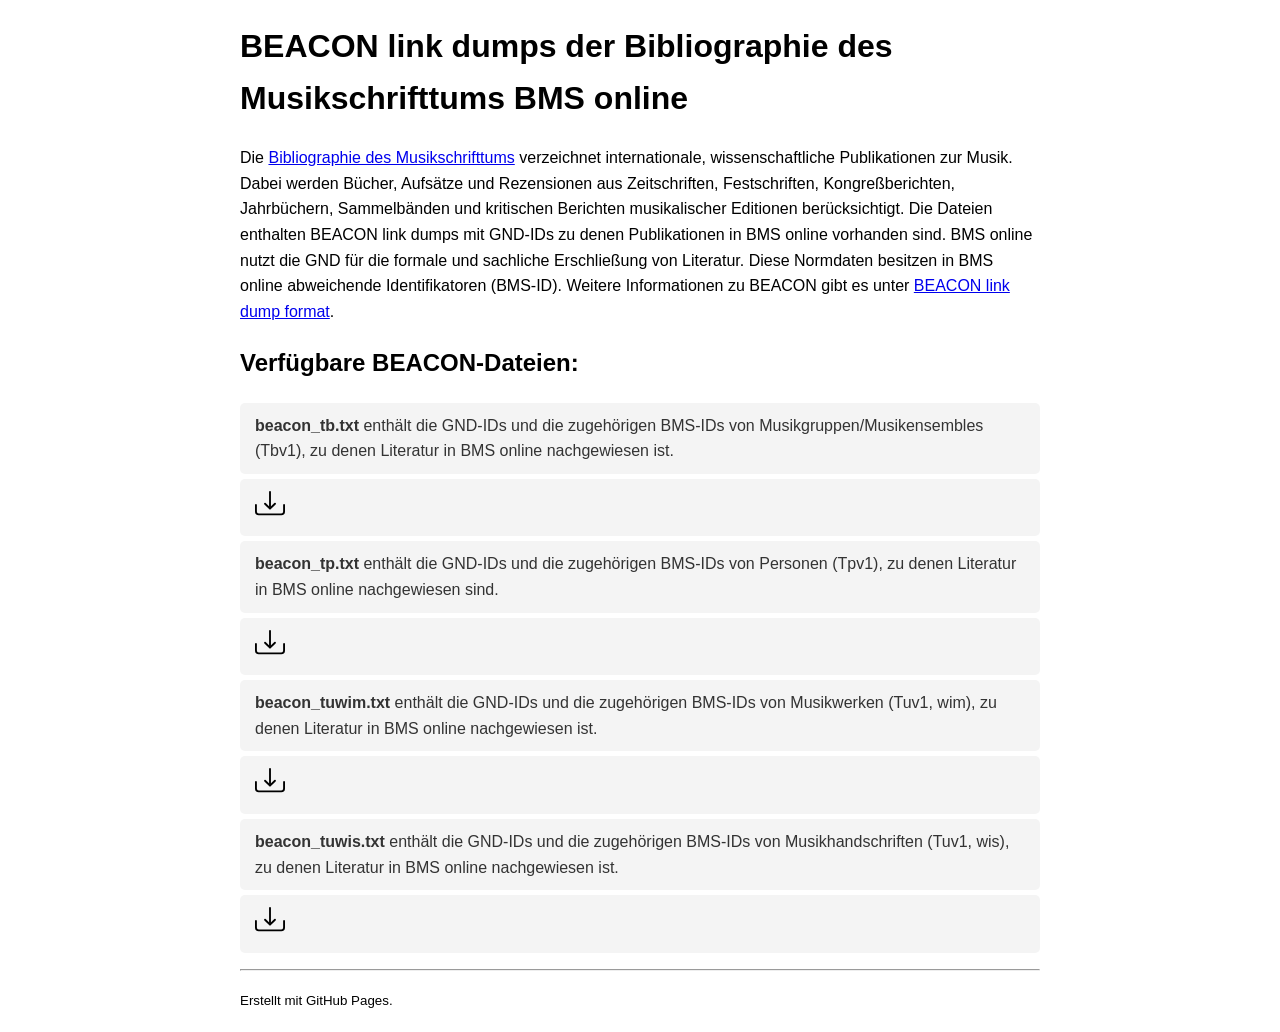
==== dmp/index.html @ e37746e8 "Update" ====
<!DOCTYPE html>
<html lang="de">
<head>
    <meta charset="UTF-8">
    <meta name="viewport" content="width=device-width, initial-scale=1.0">
    <title>BEACON link dumps der Bibliographie des Musikschrifttums BMS online</title>
    <style>
        body {
            font-family: sans-serif;
            line-height: 1.6;
            max-width: 800px;
            margin: 20px auto;
            padding: 0 20px;
        }
        ul {
            list-style-type: none;
            padding: 0;
        }
        li a {
            display: block;
            padding: 10px 15px;
            margin-bottom: 5px;
            background-color: #f4f4f4;
            text-decoration: none;
            color: #333;
            border-radius: 5px;
        }
        li a:hover {
            background-color: #e2e2e2;
        }
    </style>
</head>
<body>

    <h1>BEACON link dumps der Bibliographie des Musikschrifttums BMS online</h1>
    <p>
        Die <a href="https://www.musikbibliographie.de/">Bibliographie des Musikschrifttums</a> verzeichnet internationale, wissenschaftliche Publikationen zur Musik. Dabei werden Bücher, Aufsätze und Rezensionen aus Zeitschriften, Festschriften, Kongreßberichten, Jahrbüchern, Sammelbänden und kritischen Berichten musikalischer Editionen berücksichtigt. Die Dateien enthalten BEACON link dumps mit GND-IDs zu denen Publikationen in BMS online vorhanden sind. BMS online nutzt die GND für die formale und sachliche Erschließung von Literatur. Diese Normdaten besitzen in BMS online abweichende Identifikatoren (BMS-ID).
Weitere Informationen zu BEACON gibt es unter <a href="https://gbv.github.io/beaconspec/beacon.html">BEACON link dump format</a>.
    </p>

    <h2>Verfügbare BEACON-Dateien:</h2>
    <ul>
        <!-- Ersetzen Sie datei1.txt etc. durch die tatsächlichen Namen Ihrer Dateien -->
        <li><a href="https://github.com/musikforschung/bms_beacon/blob/main/dmp/beacon_tb.txt"><b>beacon_tb.txt</b> enthält die GND-IDs und die zugehörigen BMS-IDs von Musikgruppen/Musikensembles (Tbv1), zu denen Literatur in BMS online nachgewiesen ist.</a><a href="beacon_tb.txt" download="BMS-Musikgruppen und Musikensembles"><img src="../icon/download.svg" alt="Download-Icon" style="width:30px;height:30px;"></a></li>
        <li><a href="https://github.com/musikforschung/bms_beacon/blob/main/dmp/beacon_tp.txt"><b>beacon_tp.txt</b> enthält die GND-IDs und die zugehörigen BMS-IDs von Personen (Tpv1), zu denen Literatur in BMS online nachgewiesen sind.</a><a href="beacon_tp.txt" download="BMS-Personen"><img src="../icon/download.svg" alt="Download-Icon" style="width:30px;height:30px;"></a></li>
        <li><a href="https://github.com/musikforschung/bms_beacon/blob/main/dmp/beacon_tuwim.txt"><b>beacon_tuwim.txt</b> enthält die GND-IDs und die zugehörigen BMS-IDs von Musikwerken (Tuv1, wim), zu denen Literatur in BMS online nachgewiesen ist.</a><a href="beacon_tuwim.txt" download="BMS-Musikwerke"><img src="../icon/download.svg" alt="Download-Icon" style="width:30px;height:30px;"></a></li>
        <li><a href="https://github.com/musikforschung/bms_beacon/blob/main/dmp/beacon_tuwis.txt"><b>beacon_tuwis.txt</b> enthält die GND-IDs und die zugehörigen BMS-IDs von Musikhandschriften (Tuv1, wis), zu denen Literatur in BMS online nachgewiesen ist.</a><a href="beacon_tuwis.txt" download="BMS-Musikhandschriften"><img src="../icon/download.svg" alt="Download-Icon" style="width:30px;height:30px;"></a></li>
    </ul>

    <footer>
        <hr>
        <p><small>Erstellt mit GitHub Pages.</small></p>
    </footer>

</body>
</html>
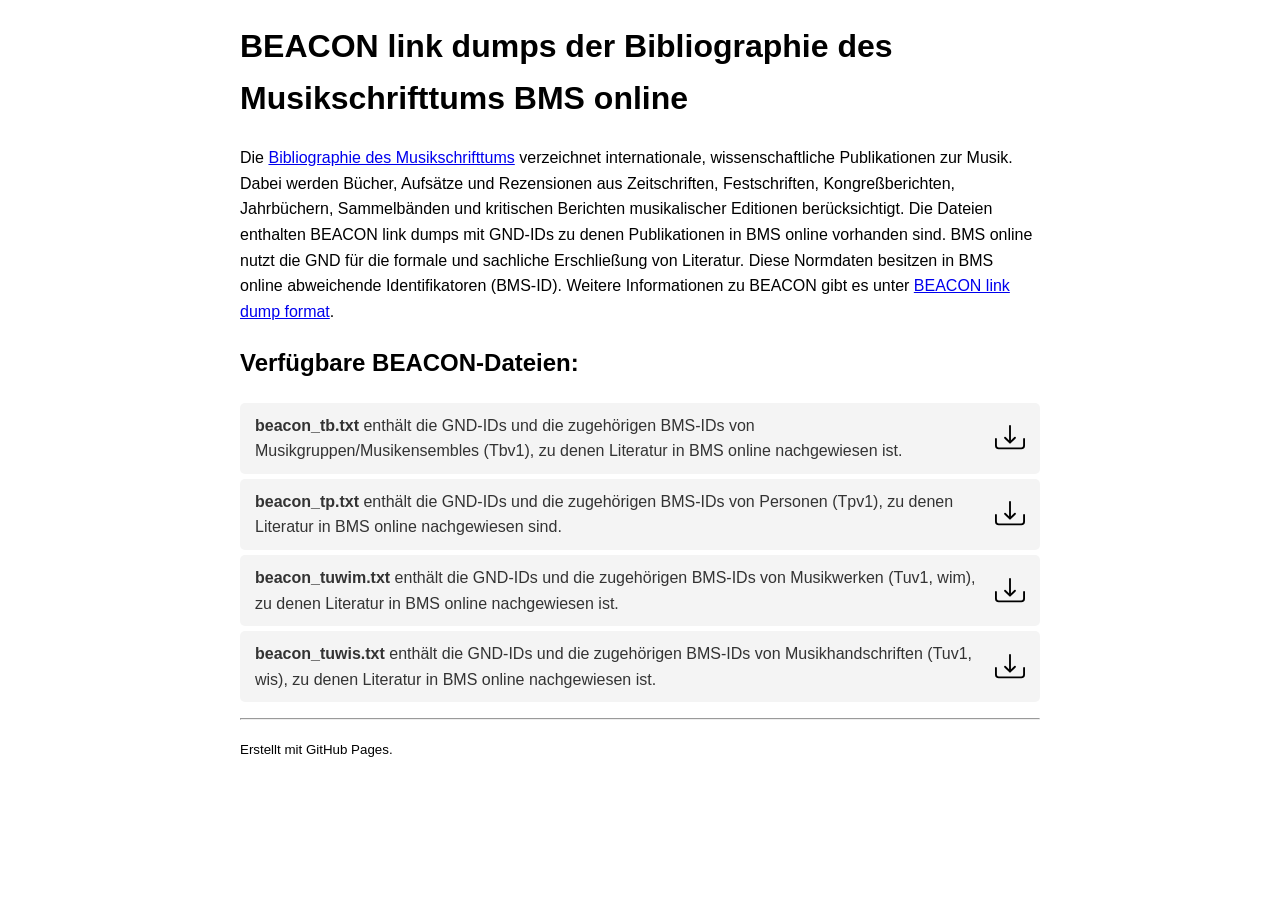
==== commit 9bd54301: "Update" ====
--- a/dmp/index.html
+++ b/dmp/index.html
@@ -16,17 +16,27 @@
             list-style-type: none;
             padding: 0;
         }
+        /* Stilisiert das gesamte Listen-Element als klickbaren Block */
         li a {
-            display: block;
+            display: flex; /* Benutzt Flexbox um Text und Icon auszurichten */
+            align-items: center; /* Zentriert Icon und Text vertikal */
             padding: 10px 15px;
             margin-bottom: 5px;
             background-color: #f4f4f4;
             text-decoration: none;
             color: #333;
             border-radius: 5px;
+            justify-content: space-between; /* Schiebt das Icon nach rechts */
         }
         li a:hover {
             background-color: #e2e2e2;
+        }
+        .download-icon {
+            margin-left: 15px; /* Fügt Abstand zwischen Text und Icon hinzu */
+            width: 30px;
+            height: 30px;
+            /* Stellt sicher, dass das Icon nicht gestaucht wird */
+            flex-shrink: 0; 
         }
     </style>
 </head>
@@ -40,11 +50,44 @@
 
     <h2>Verfügbare BEACON-Dateien:</h2>
     <ul>
-        <!-- Ersetzen Sie datei1.txt etc. durch die tatsächlichen Namen Ihrer Dateien -->
-        <li><a href="https://github.com/musikforschung/bms_beacon/blob/main/dmp/beacon_tb.txt"><b>beacon_tb.txt</b> enthält die GND-IDs und die zugehörigen BMS-IDs von Musikgruppen/Musikensembles (Tbv1), zu denen Literatur in BMS online nachgewiesen ist.</a><a href="beacon_tb.txt" download="BMS-Musikgruppen und Musikensembles"><img src="../icon/download.svg" alt="Download-Icon" style="width:30px;height:30px;"></a></li>
-        <li><a href="https://github.com/musikforschung/bms_beacon/blob/main/dmp/beacon_tp.txt"><b>beacon_tp.txt</b> enthält die GND-IDs und die zugehörigen BMS-IDs von Personen (Tpv1), zu denen Literatur in BMS online nachgewiesen sind.</a><a href="beacon_tp.txt" download="BMS-Personen"><img src="../icon/download.svg" alt="Download-Icon" style="width:30px;height:30px;"></a></li>
-        <li><a href="https://github.com/musikforschung/bms_beacon/blob/main/dmp/beacon_tuwim.txt"><b>beacon_tuwim.txt</b> enthält die GND-IDs und die zugehörigen BMS-IDs von Musikwerken (Tuv1, wim), zu denen Literatur in BMS online nachgewiesen ist.</a><a href="beacon_tuwim.txt" download="BMS-Musikwerke"><img src="../icon/download.svg" alt="Download-Icon" style="width:30px;height:30px;"></a></li>
-        <li><a href="https://github.com/musikforschung/bms_beacon/blob/main/dmp/beacon_tuwis.txt"><b>beacon_tuwis.txt</b> enthält die GND-IDs und die zugehörigen BMS-IDs von Musikhandschriften (Tuv1, wis), zu denen Literatur in BMS online nachgewiesen ist.</a><a href="beacon_tuwis.txt" download="BMS-Musikhandschriften"><img src="../icon/download.svg" alt="Download-Icon" style="width:30px;height:30px;"></a></li>
+        
+        <li>
+            <!-- Das href-Attribut verweist nun relativ auf die Datei, download zwingt den Download -->
+            <a href="beacon_tb.txt" download="BMS-Musikgruppen und Musikensembles">
+                <div>
+                    <b>beacon_tb.txt</b> enthält die GND-IDs und die zugehörigen BMS-IDs von Musikgruppen/Musikensembles (Tbv1), zu denen Literatur in BMS online nachgewiesen ist.
+                </div>
+                <!-- Der src-Pfad ist korrekt, muss aber im icon-Ordner im Root des Repos liegen -->
+                <img src="../icon/download.svg" alt="Download-Icon" class="download-icon">
+            </a>
+        </li>
+        
+        <li>
+            <a href="beacon_tp.txt" download="BMS-Personen">
+                <div>
+                    <b>beacon_tp.txt</b> enthält die GND-IDs und die zugehörigen BMS-IDs von Personen (Tpv1), zu denen Literatur in BMS online nachgewiesen sind.
+                </div>
+                <img src="../icon/download.svg" alt="Download-Icon" class="download-icon">
+            </a>
+        </li>
+        
+        <li>
+            <a href="beacon_tuwim.txt" download="BMS-Musikwerke">
+                <div>
+                    <b>beacon_tuwim.txt</b> enthält die GND-IDs und die zugehörigen BMS-IDs von Musikwerken (Tuv1, wim), zu denen Literatur in BMS online nachgewiesen ist.
+                </div>
+                <img src="../icon/download.svg" alt="Download-Icon" class="download-icon">
+            </a>
+        </li>
+        
+        <li>
+            <a href="beacon_tuwis.txt" download="BMS-Musikhandschriften">
+                <div>
+                    <b>beacon_tuwis.txt</b> enthält die GND-IDs und die zugehörigen BMS-IDs von Musikhandschriften (Tuv1, wis), zu denen Literatur in BMS online nachgewiesen ist.
+                </div>
+                <img src="../icon/download.svg" alt="Download-Icon" class="download-icon">
+            </a>
+        </li>
     </ul>
 
     <footer>
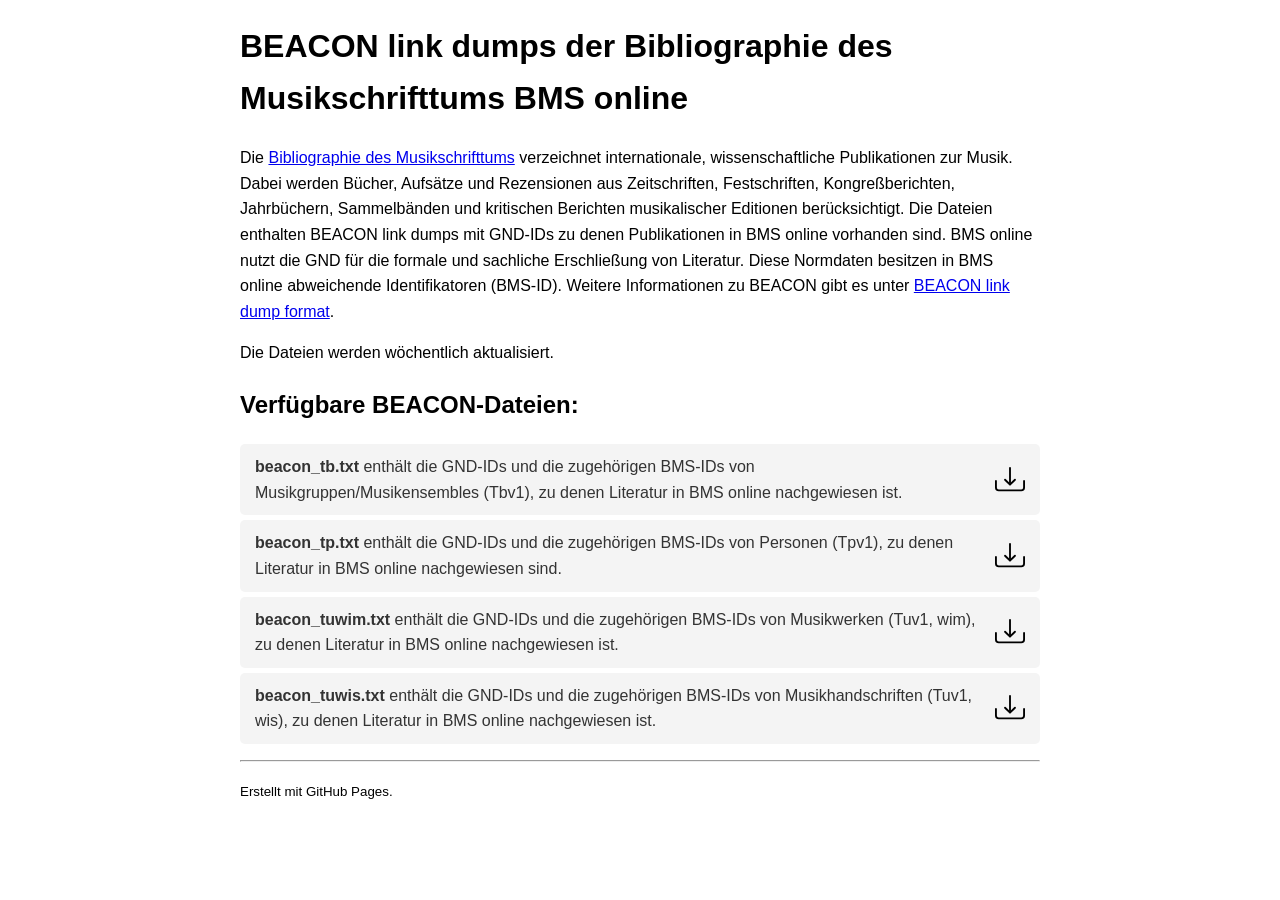
==== commit b8fcc1ec: "Update" ====
--- a/dmp/index.html
+++ b/dmp/index.html
@@ -47,6 +47,9 @@
         Die <a href="https://www.musikbibliographie.de/">Bibliographie des Musikschrifttums</a> verzeichnet internationale, wissenschaftliche Publikationen zur Musik. Dabei werden Bücher, Aufsätze und Rezensionen aus Zeitschriften, Festschriften, Kongreßberichten, Jahrbüchern, Sammelbänden und kritischen Berichten musikalischer Editionen berücksichtigt. Die Dateien enthalten BEACON link dumps mit GND-IDs zu denen Publikationen in BMS online vorhanden sind. BMS online nutzt die GND für die formale und sachliche Erschließung von Literatur. Diese Normdaten besitzen in BMS online abweichende Identifikatoren (BMS-ID).
 Weitere Informationen zu BEACON gibt es unter <a href="https://gbv.github.io/beaconspec/beacon.html">BEACON link dump format</a>.
     </p>
+	<p>
+	Die Dateien werden wöchentlich aktualisiert.
+	</p>
 
     <h2>Verfügbare BEACON-Dateien:</h2>
     <ul>
@@ -58,7 +61,7 @@
                     <b>beacon_tb.txt</b> enthält die GND-IDs und die zugehörigen BMS-IDs von Musikgruppen/Musikensembles (Tbv1), zu denen Literatur in BMS online nachgewiesen ist.
                 </div>
                 <!-- Der src-Pfad ist korrekt, muss aber im icon-Ordner im Root des Repos liegen -->
-                <img src="../icon/download.svg" alt="Download-Icon" class="download-icon">
+                <img src="download.svg" alt="Download-Icon" class="download-icon">
             </a>
         </li>
         
@@ -67,7 +70,7 @@
                 <div>
                     <b>beacon_tp.txt</b> enthält die GND-IDs und die zugehörigen BMS-IDs von Personen (Tpv1), zu denen Literatur in BMS online nachgewiesen sind.
                 </div>
-                <img src="../icon/download.svg" alt="Download-Icon" class="download-icon">
+                <img src="download.svg" alt="Download-Icon" class="download-icon">
             </a>
         </li>
         
@@ -76,7 +79,7 @@
                 <div>
                     <b>beacon_tuwim.txt</b> enthält die GND-IDs und die zugehörigen BMS-IDs von Musikwerken (Tuv1, wim), zu denen Literatur in BMS online nachgewiesen ist.
                 </div>
-                <img src="../icon/download.svg" alt="Download-Icon" class="download-icon">
+                <img src="download.svg" alt="Download-Icon" class="download-icon">
             </a>
         </li>
         
@@ -85,7 +88,7 @@
                 <div>
                     <b>beacon_tuwis.txt</b> enthält die GND-IDs und die zugehörigen BMS-IDs von Musikhandschriften (Tuv1, wis), zu denen Literatur in BMS online nachgewiesen ist.
                 </div>
-                <img src="../icon/download.svg" alt="Download-Icon" class="download-icon">
+                <img src="download.svg" alt="Download-Icon" class="download-icon">
             </a>
         </li>
     </ul>
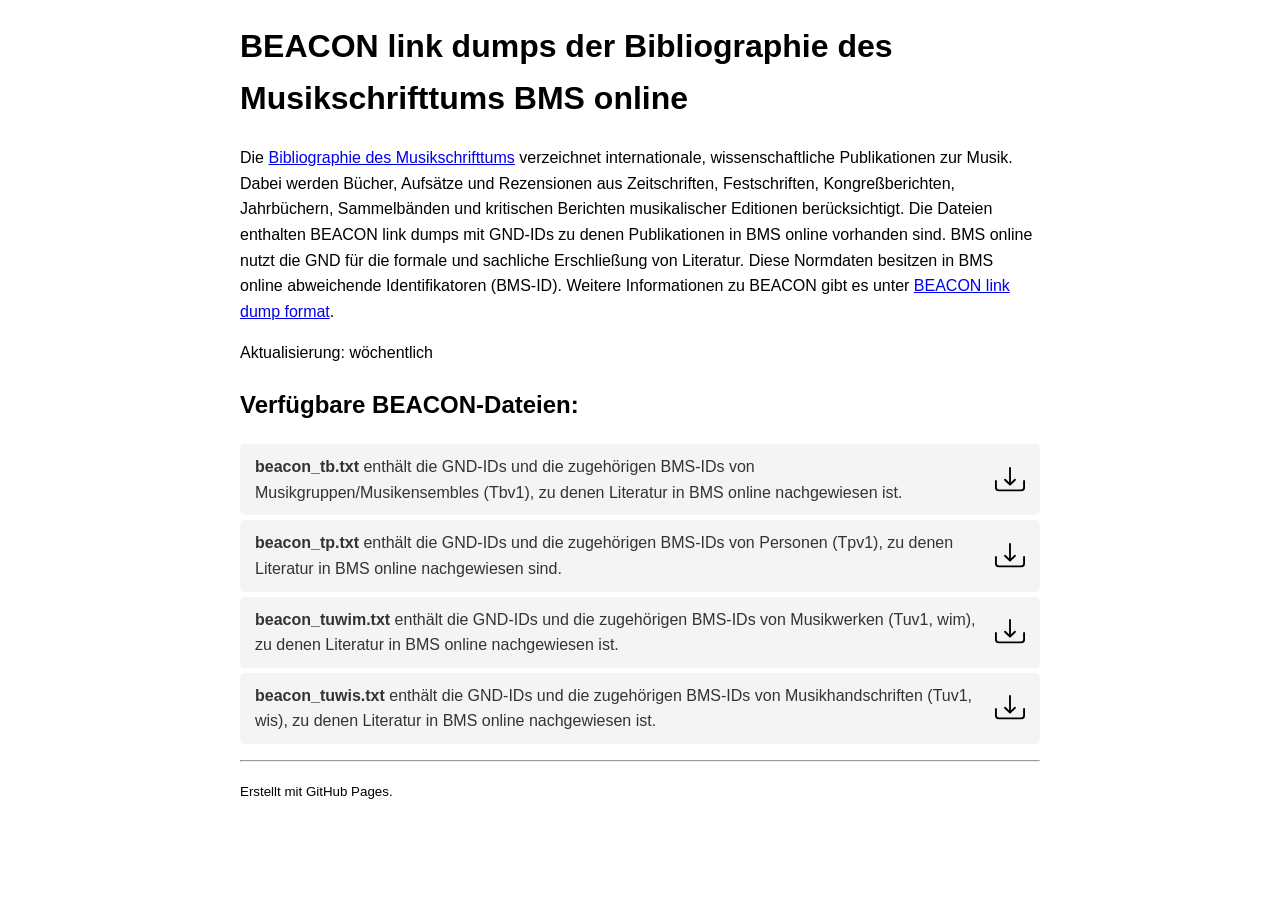
==== commit bef33fe4: "Update" ====
--- a/dmp/index.html
+++ b/dmp/index.html
@@ -48,7 +48,7 @@
 Weitere Informationen zu BEACON gibt es unter <a href="https://gbv.github.io/beaconspec/beacon.html">BEACON link dump format</a>.
     </p>
 	<p>
-	Die Dateien werden wöchentlich aktualisiert.
+	Aktualisierung: wöchentlich
 	</p>
 
     <h2>Verfügbare BEACON-Dateien:</h2>
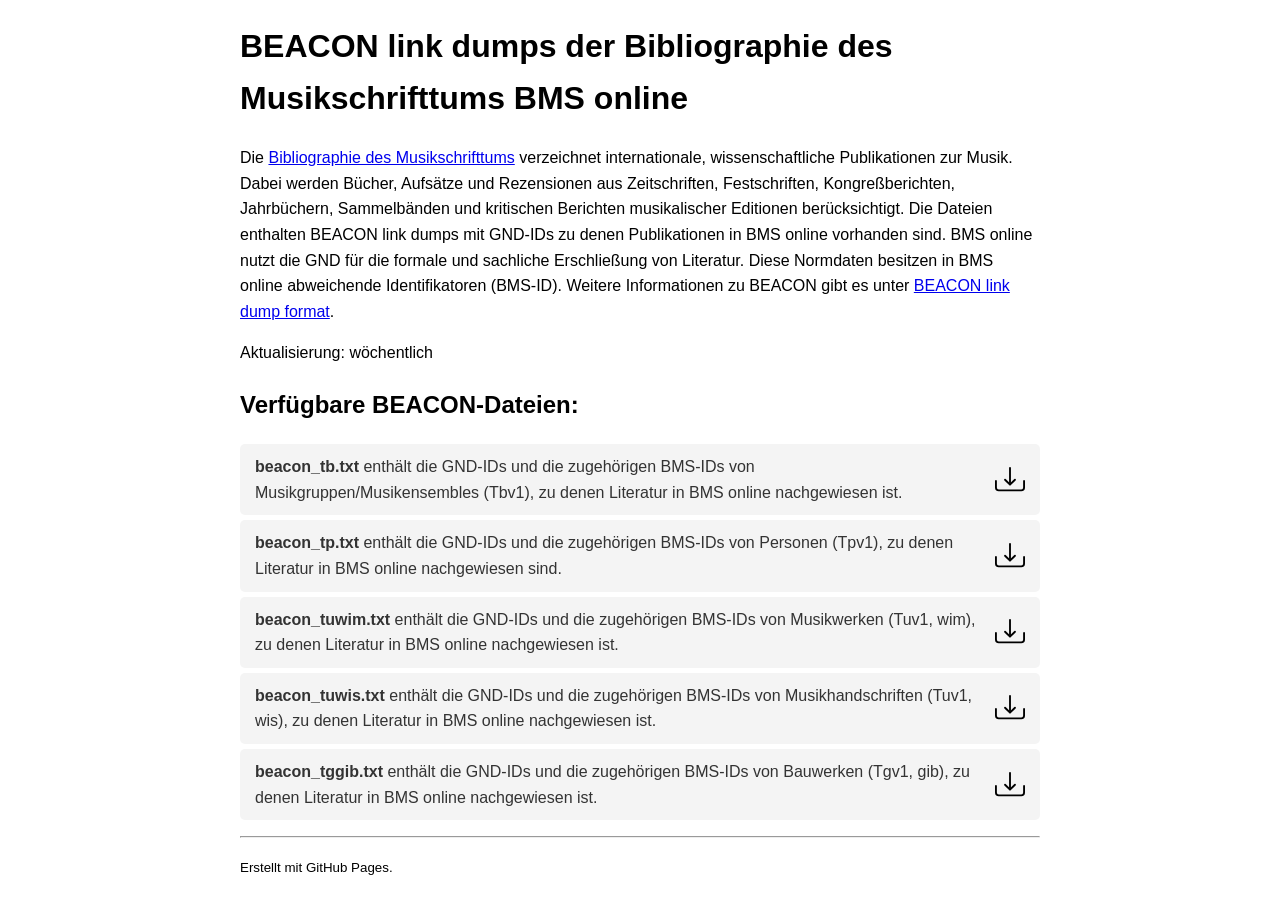
==== commit be5e28ea: "index.html beacon_tggib.txt hinzugefügt" ====
--- a/dmp/index.html
+++ b/dmp/index.html
@@ -91,6 +91,15 @@
                 <img src="download.svg" alt="Download-Icon" class="download-icon">
             </a>
         </li>
+		
+		 <li>
+            <a href="beacon_tggib.txt" download="BMS-Bauwerke">
+                <div>
+                    <b>beacon_tggib.txt</b> enthält die GND-IDs und die zugehörigen BMS-IDs von Bauwerken (Tgv1, gib), zu denen Literatur in BMS online nachgewiesen ist.
+                </div>
+                <img src="download.svg" alt="Download-Icon" class="download-icon">
+            </a>
+        </li>
     </ul>
 
     <footer>
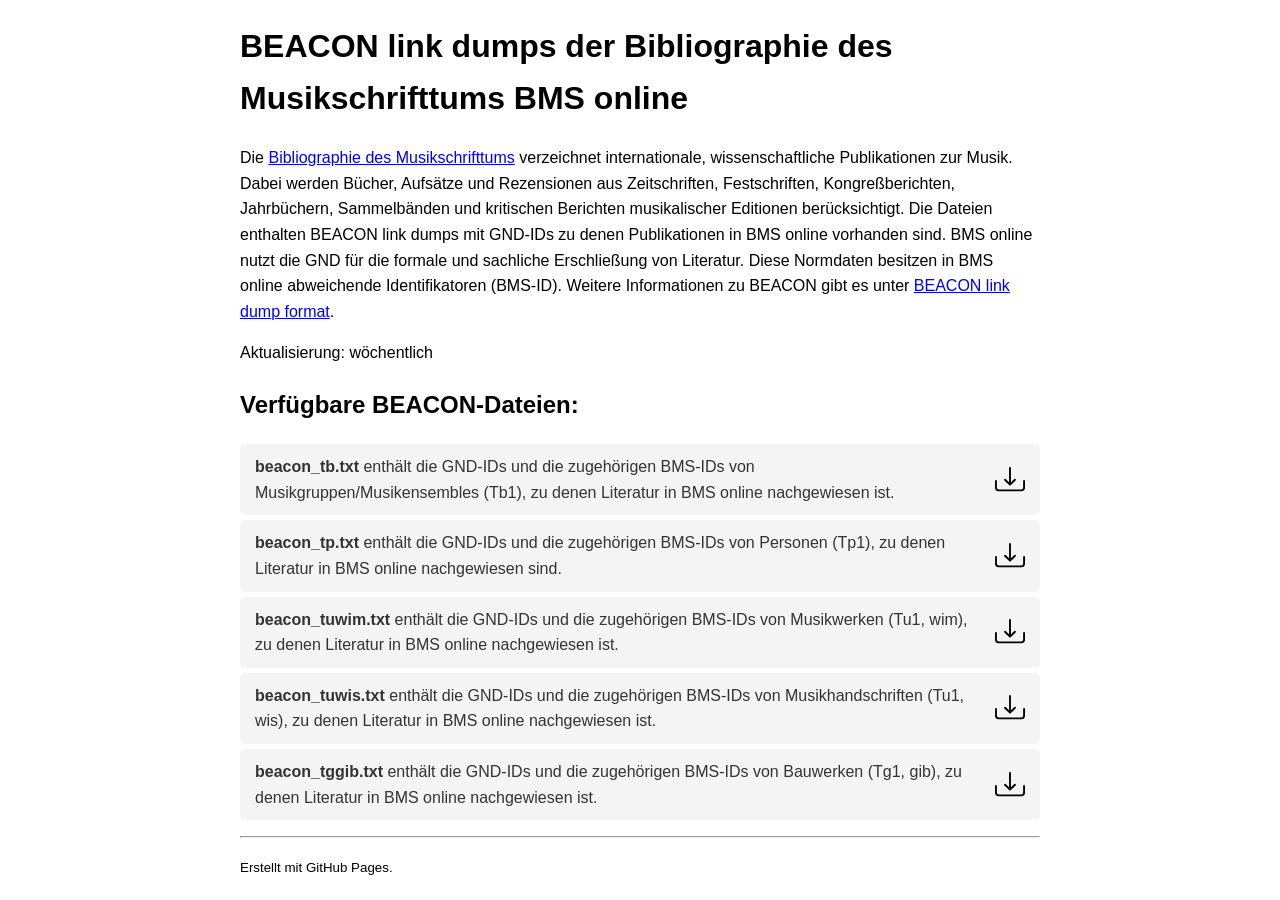
==== commit fa709318: "Update" ====
--- a/dmp/index.html
+++ b/dmp/index.html
@@ -58,7 +58,7 @@
             <!-- Das href-Attribut verweist nun relativ auf die Datei, download zwingt den Download -->
             <a href="beacon_tb.txt" download="BMS-Musikgruppen und Musikensembles">
                 <div>
-                    <b>beacon_tb.txt</b> enthält die GND-IDs und die zugehörigen BMS-IDs von Musikgruppen/Musikensembles (Tbv1), zu denen Literatur in BMS online nachgewiesen ist.
+                    <b>beacon_tb.txt</b> enthält die GND-IDs und die zugehörigen BMS-IDs von Musikgruppen/Musikensembles (Tb1), zu denen Literatur in BMS online nachgewiesen ist.
                 </div>
                 <!-- Der src-Pfad ist korrekt, muss aber im icon-Ordner im Root des Repos liegen -->
                 <img src="download.svg" alt="Download-Icon" class="download-icon">
@@ -68,7 +68,7 @@
         <li>
             <a href="beacon_tp.txt" download="BMS-Personen">
                 <div>
-                    <b>beacon_tp.txt</b> enthält die GND-IDs und die zugehörigen BMS-IDs von Personen (Tpv1), zu denen Literatur in BMS online nachgewiesen sind.
+                    <b>beacon_tp.txt</b> enthält die GND-IDs und die zugehörigen BMS-IDs von Personen (Tp1), zu denen Literatur in BMS online nachgewiesen sind.
                 </div>
                 <img src="download.svg" alt="Download-Icon" class="download-icon">
             </a>
@@ -77,7 +77,7 @@
         <li>
             <a href="beacon_tuwim.txt" download="BMS-Musikwerke">
                 <div>
-                    <b>beacon_tuwim.txt</b> enthält die GND-IDs und die zugehörigen BMS-IDs von Musikwerken (Tuv1, wim), zu denen Literatur in BMS online nachgewiesen ist.
+                    <b>beacon_tuwim.txt</b> enthält die GND-IDs und die zugehörigen BMS-IDs von Musikwerken (Tu1, wim), zu denen Literatur in BMS online nachgewiesen ist.
                 </div>
                 <img src="download.svg" alt="Download-Icon" class="download-icon">
             </a>
@@ -86,7 +86,7 @@
         <li>
             <a href="beacon_tuwis.txt" download="BMS-Musikhandschriften">
                 <div>
-                    <b>beacon_tuwis.txt</b> enthält die GND-IDs und die zugehörigen BMS-IDs von Musikhandschriften (Tuv1, wis), zu denen Literatur in BMS online nachgewiesen ist.
+                    <b>beacon_tuwis.txt</b> enthält die GND-IDs und die zugehörigen BMS-IDs von Musikhandschriften (Tu1, wis), zu denen Literatur in BMS online nachgewiesen ist.
                 </div>
                 <img src="download.svg" alt="Download-Icon" class="download-icon">
             </a>
@@ -95,7 +95,7 @@
 		 <li>
             <a href="beacon_tggib.txt" download="BMS-Bauwerke">
                 <div>
-                    <b>beacon_tggib.txt</b> enthält die GND-IDs und die zugehörigen BMS-IDs von Bauwerken (Tgv1, gib), zu denen Literatur in BMS online nachgewiesen ist.
+                    <b>beacon_tggib.txt</b> enthält die GND-IDs und die zugehörigen BMS-IDs von Bauwerken (Tg1, gib), zu denen Literatur in BMS online nachgewiesen ist.
                 </div>
                 <img src="download.svg" alt="Download-Icon" class="download-icon">
             </a>
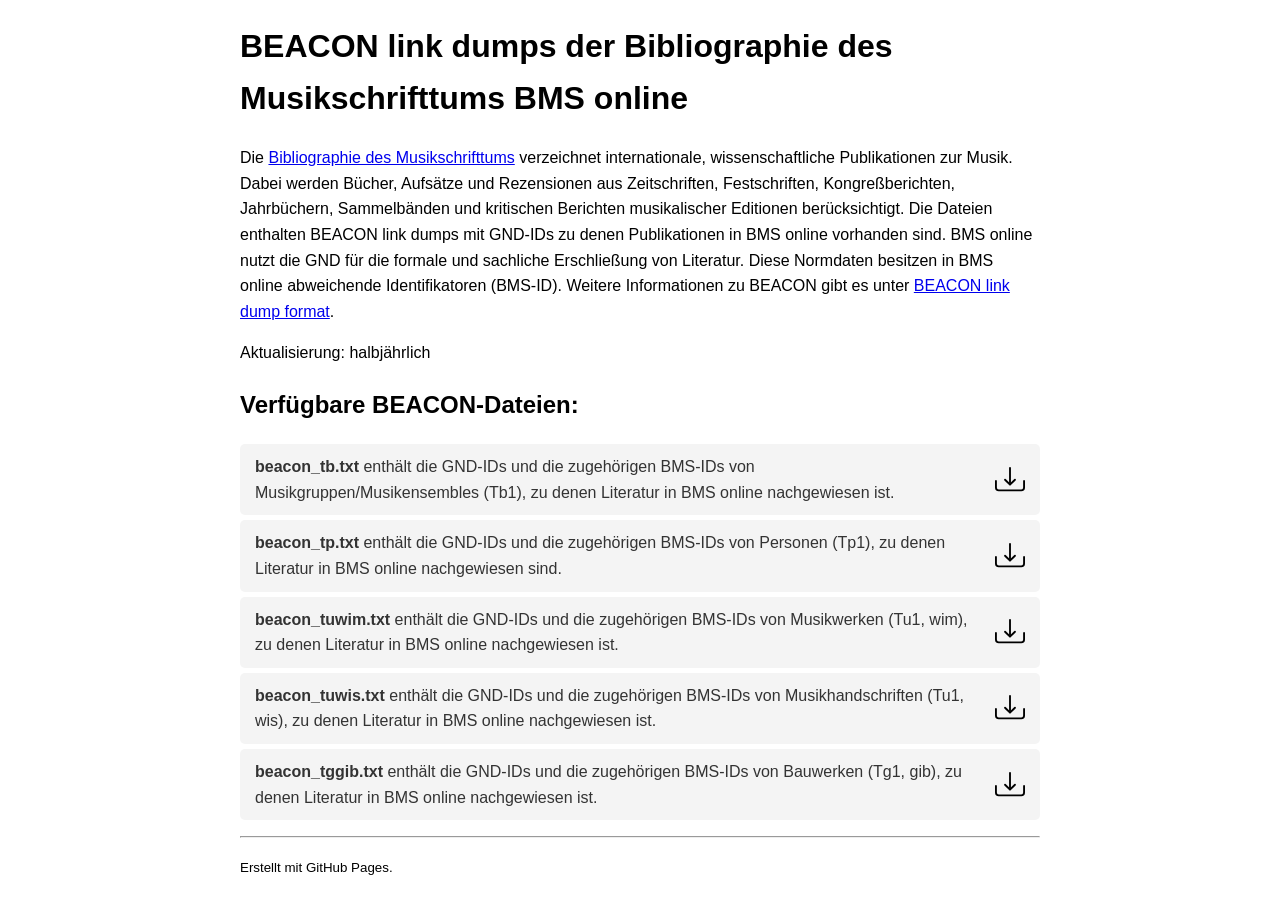
==== commit 0c4a070e: "Update" ====
--- a/dmp/index.html
+++ b/dmp/index.html
@@ -48,7 +48,7 @@
 Weitere Informationen zu BEACON gibt es unter <a href="https://gbv.github.io/beaconspec/beacon.html">BEACON link dump format</a>.
     </p>
 	<p>
-	Aktualisierung: wöchentlich
+	Aktualisierung: halbjährlich
 	</p>
 
     <h2>Verfügbare BEACON-Dateien:</h2>
